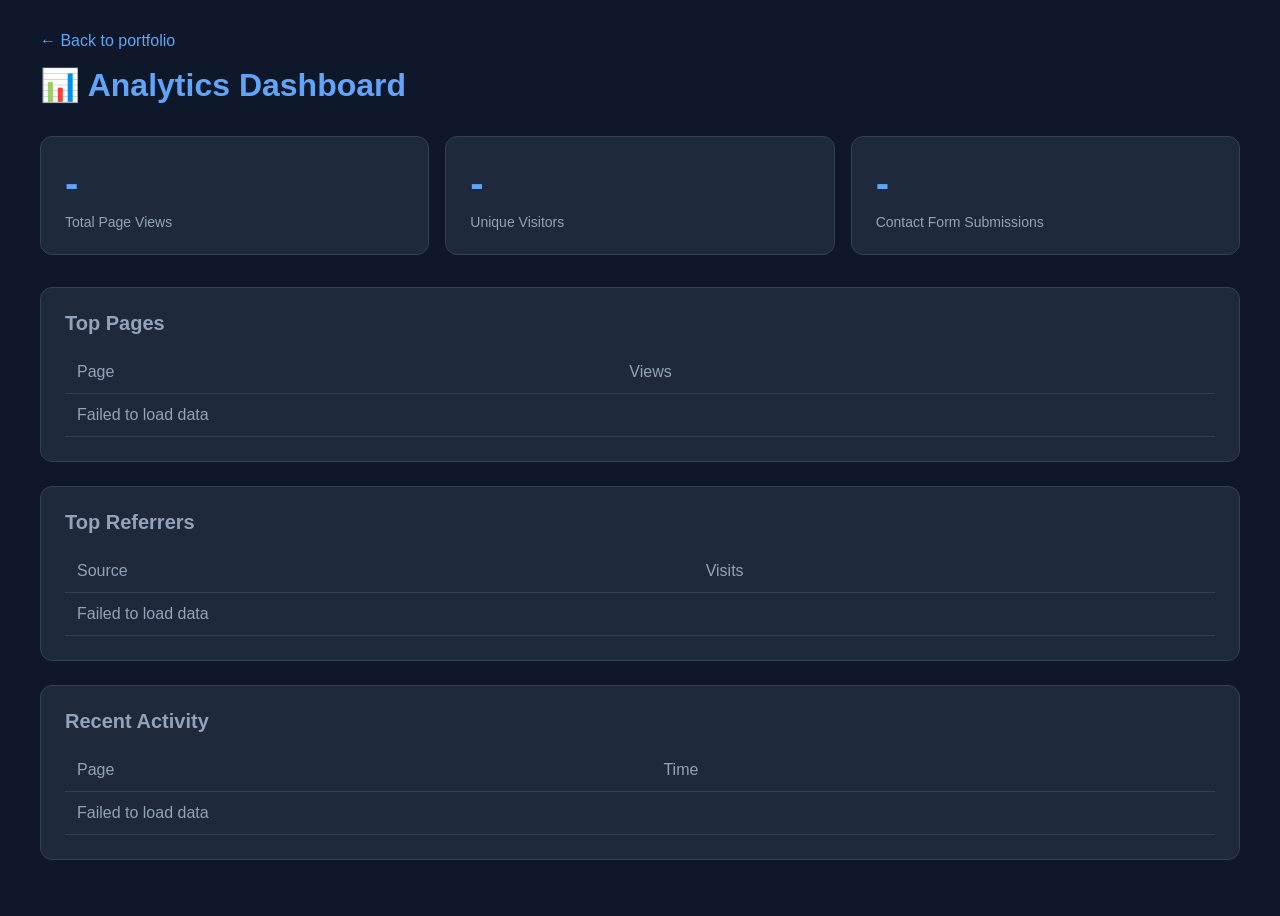
==== analytics.html @ c3cd2def "Add self-hosted analytics with dashboard" ====
<!DOCTYPE html>
<html lang="en">
<head>
    <meta charset="UTF-8">
    <meta name="viewport" content="width=device-width, initial-scale=1.0">
    <title>Analytics Dashboard - Trevor Steinke</title>
    <style>
        * { margin: 0; padding: 0; box-sizing: border-box; }
        body {
            font-family: -apple-system, BlinkMacSystemFont, 'Segoe UI', Roboto, sans-serif;
            background: #0f172a;
            color: #f1f5f9;
            min-height: 100vh;
            padding: 2rem;
        }
        .container { max-width: 1200px; margin: 0 auto; }
        h1 { margin-bottom: 2rem; color: #60a5fa; }
        .stats-grid {
            display: grid;
            grid-template-columns: repeat(auto-fit, minmax(200px, 1fr));
            gap: 1rem;
            margin-bottom: 2rem;
        }
        .stat-card {
            background: #1e293b;
            border-radius: 12px;
            padding: 1.5rem;
            border: 1px solid #334155;
        }
        .stat-number {
            font-size: 2.5rem;
            font-weight: 700;
            color: #60a5fa;
        }
        .stat-label {
            color: #94a3b8;
            font-size: 0.875rem;
            margin-top: 0.5rem;
        }
        .section {
            background: #1e293b;
            border-radius: 12px;
            padding: 1.5rem;
            margin-bottom: 1.5rem;
            border: 1px solid #334155;
        }
        .section h2 {
            font-size: 1.25rem;
            margin-bottom: 1rem;
            color: #94a3b8;
        }
        table {
            width: 100%;
            border-collapse: collapse;
        }
        th, td {
            padding: 0.75rem;
            text-align: left;
            border-bottom: 1px solid #334155;
        }
        th { color: #94a3b8; font-weight: 500; }
        td { color: #f1f5f9; }
        .loading { color: #94a3b8; }
        a { color: #60a5fa; text-decoration: none; }
        a:hover { text-decoration: underline; }
        .back-link { display: inline-block; margin-bottom: 1rem; }
    </style>
</head>
<body>
    <div class="container">
        <a href="/" class="back-link">← Back to portfolio</a>
        <h1>📊 Analytics Dashboard</h1>
        
        <div class="stats-grid">
            <div class="stat-card">
                <div class="stat-number" id="totalViews">-</div>
                <div class="stat-label">Total Page Views</div>
            </div>
            <div class="stat-card">
                <div class="stat-number" id="uniqueVisitors">-</div>
                <div class="stat-label">Unique Visitors</div>
            </div>
            <div class="stat-card">
                <div class="stat-number" id="totalContacts">-</div>
                <div class="stat-label">Contact Form Submissions</div>
            </div>
        </div>

        <div class="section">
            <h2>Top Pages</h2>
            <table>
                <thead>
                    <tr><th>Page</th><th>Views</th></tr>
                </thead>
                <tbody id="topPages">
                    <tr><td colspan="2" class="loading">Loading...</td></tr>
                </tbody>
            </table>
        </div>

        <div class="section">
            <h2>Top Referrers</h2>
            <table>
                <thead>
                    <tr><th>Source</th><th>Visits</th></tr>
                </thead>
                <tbody id="topReferrers">
                    <tr><td colspan="2" class="loading">Loading...</td></tr>
                </tbody>
            </table>
        </div>

        <div class="section">
            <h2>Recent Activity</h2>
            <table>
                <thead>
                    <tr><th>Page</th><th>Time</th></tr>
                </thead>
                <tbody id="recentActivity">
                    <tr><td colspan="2" class="loading">Loading...</td></tr>
                </tbody>
            </table>
        </div>
    </div>

    <script>
        const API_URL = 'https://api.trevorsteinke.com:8443/api/analytics/stats';

        async function loadStats() {
            try {
                const res = await fetch(API_URL);
                const data = await res.json();

                document.getElementById('totalViews').textContent = data.totalViews.toLocaleString();
                document.getElementById('uniqueVisitors').textContent = data.uniqueVisitors.toLocaleString();
                document.getElementById('totalContacts').textContent = data.totalContacts.toLocaleString();

                // Top Pages
                const topPagesEl = document.getElementById('topPages');
                if (data.topPages.length === 0) {
                    topPagesEl.innerHTML = '<tr><td colspan="2">No data yet</td></tr>';
                } else {
                    topPagesEl.innerHTML = data.topPages.map(p => 
                        `<tr><td>${p.path}</td><td>${p.views}</td></tr>`
                    ).join('');
                }

                // Top Referrers
                const referrersEl = document.getElementById('topReferrers');
                if (data.topReferrers.length === 0) {
                    referrersEl.innerHTML = '<tr><td colspan="2">No data yet</td></tr>';
                } else {
                    referrersEl.innerHTML = data.topReferrers.map(r => {
                        const ref = r.referrer || 'Direct';
                        const display = ref.length > 50 ? ref.substring(0, 50) + '...' : ref;
                        return `<tr><td>${display}</td><td>${r.count}</td></tr>`;
                    }).join('');
                }

                // Recent Activity
                const activityEl = document.getElementById('recentActivity');
                if (data.recentActivity.length === 0) {
                    activityEl.innerHTML = '<tr><td colspan="2">No data yet</td></tr>';
                } else {
                    activityEl.innerHTML = data.recentActivity.map(a => {
                        const time = new Date(a.created_at).toLocaleString();
                        return `<tr><td>${a.path}</td><td>${time}</td></tr>`;
                    }).join('');
                }
            } catch (err) {
                console.error('Failed to load stats:', err);
                document.querySelectorAll('.loading').forEach(el => {
                    el.textContent = 'Failed to load data';
                });
            }
        }

        loadStats();
    </script>
</body>
</html>
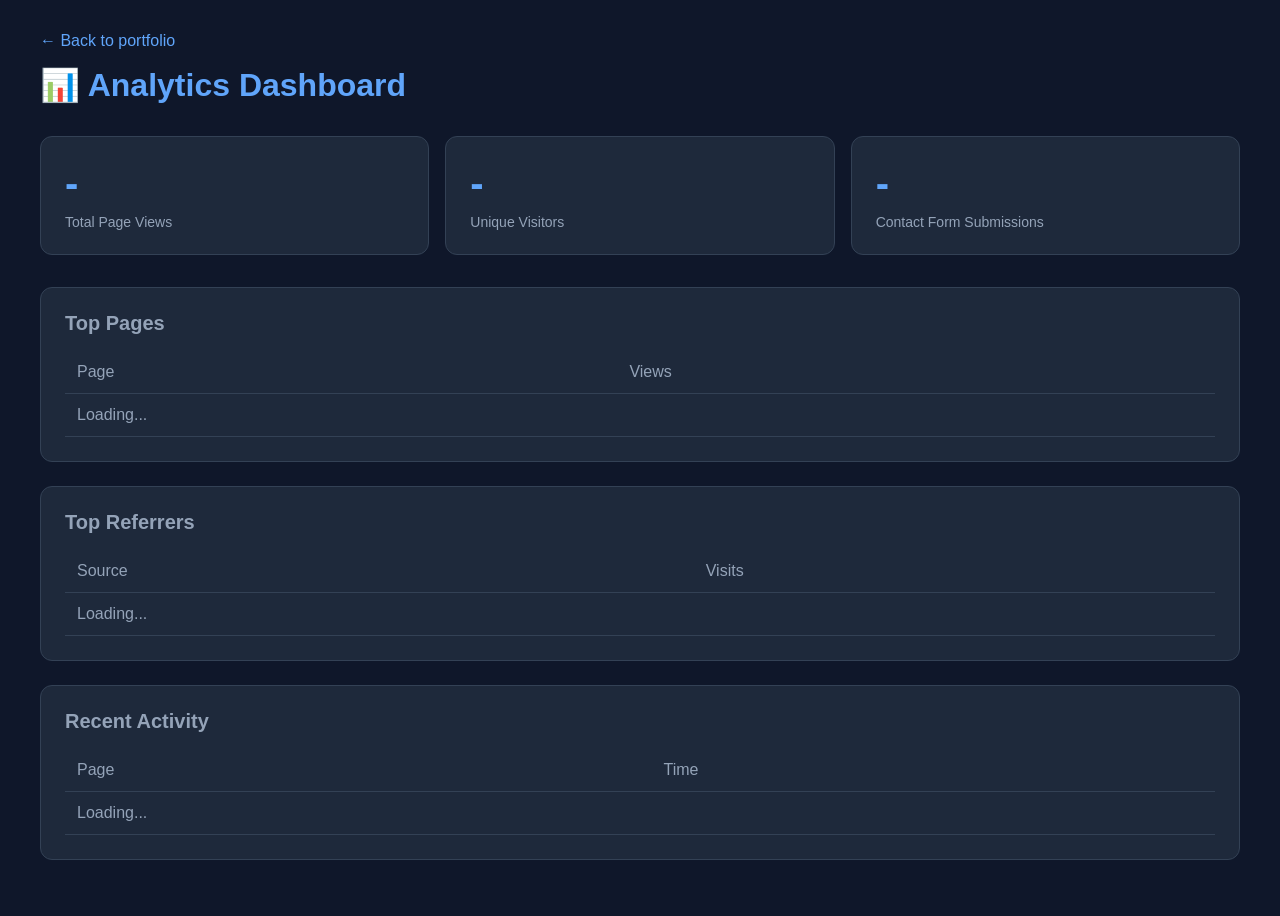
==== commit 7423f1e4: "Add password protection to analytics dashboard" ====
--- a/analytics.html
+++ b/analytics.html
@@ -128,45 +128,55 @@
 
         async function loadStats() {
             try {
-                const res = await fetch(API_URL);
+                // Get credentials from localStorage or prompt
+                let credentials = localStorage.getItem('analytics_credentials');
+                
+                if (!credentials) {
+                    const user = prompt('Username:');
+                    const pass = prompt('Password:');
+                    if (!user || !pass) {
+                        alert('Authentication required');
+                        return;
+                    }
+                    credentials = btoa(user + ':' + pass);
+                    localStorage.setItem('analytics_credentials', credentials);
+                }
+
+                const res = await fetch(API_URL, {
+                    headers: {
+                        'Authorization': 'Basic ' + credentials
+                    }
+                });
+                
+                if (res.status === 401) {
+                    localStorage.removeItem('analytics_credentials');
+                    const user = prompt('Username:');
+                    const pass = prompt('Password:');
+                    if (!user || !pass) {
+                        alert('Authentication required');
+                        return;
+                    }
+                    credentials = btoa(user + ':' + pass);
+                    localStorage.setItem('analytics_credentials', credentials);
+                    
+                    const retryRes = await fetch(API_URL, {
+                        headers: {
+                            'Authorization': 'Basic ' + credentials
+                        }
+                    });
+                    
+                    if (!retryRes.ok) {
+                        throw new Error('Invalid credentials');
+                    }
+                    
+                    const data = await retryRes.json();
+                    renderStats(data);
+                    return;
+                }
+                
                 const data = await res.json();
-
-                document.getElementById('totalViews').textContent = data.totalViews.toLocaleString();
-                document.getElementById('uniqueVisitors').textContent = data.uniqueVisitors.toLocaleString();
-                document.getElementById('totalContacts').textContent = data.totalContacts.toLocaleString();
-
-                // Top Pages
-                const topPagesEl = document.getElementById('topPages');
-                if (data.topPages.length === 0) {
-                    topPagesEl.innerHTML = '<tr><td colspan="2">No data yet</td></tr>';
-                } else {
-                    topPagesEl.innerHTML = data.topPages.map(p => 
-                        `<tr><td>${p.path}</td><td>${p.views}</td></tr>`
-                    ).join('');
-                }
-
-                // Top Referrers
-                const referrersEl = document.getElementById('topReferrers');
-                if (data.topReferrers.length === 0) {
-                    referrersEl.innerHTML = '<tr><td colspan="2">No data yet</td></tr>';
-                } else {
-                    referrersEl.innerHTML = data.topReferrers.map(r => {
-                        const ref = r.referrer || 'Direct';
-                        const display = ref.length > 50 ? ref.substring(0, 50) + '...' : ref;
-                        return `<tr><td>${display}</td><td>${r.count}</td></tr>`;
-                    }).join('');
-                }
-
-                // Recent Activity
-                const activityEl = document.getElementById('recentActivity');
-                if (data.recentActivity.length === 0) {
-                    activityEl.innerHTML = '<tr><td colspan="2">No data yet</td></tr>';
-                } else {
-                    activityEl.innerHTML = data.recentActivity.map(a => {
-                        const time = new Date(a.created_at).toLocaleString();
-                        return `<tr><td>${a.path}</td><td>${time}</td></tr>`;
-                    }).join('');
-                }
+                renderStats(data);
+
             } catch (err) {
                 console.error('Failed to load stats:', err);
                 document.querySelectorAll('.loading').forEach(el => {
@@ -175,6 +185,45 @@
             }
         }
 
+        function renderStats(data) {
+            document.getElementById('totalViews').textContent = data.totalViews.toLocaleString();
+            document.getElementById('uniqueVisitors').textContent = data.uniqueVisitors.toLocaleString();
+            document.getElementById('totalContacts').textContent = data.totalContacts.toLocaleString();
+
+            // Top Pages
+            const topPagesEl = document.getElementById('topPages');
+            if (data.topPages.length === 0) {
+                topPagesEl.innerHTML = '<tr><td colspan="2">No data yet</td></tr>';
+            } else {
+                topPagesEl.innerHTML = data.topPages.map(p => 
+                    `<tr><td>${p.path}</td><td>${p.views}</td></tr>`
+                ).join('');
+            }
+
+            // Top Referrers
+            const referrersEl = document.getElementById('topReferrers');
+            if (data.topReferrers.length === 0) {
+                referrersEl.innerHTML = '<tr><td colspan="2">No data yet</td></tr>';
+            } else {
+                referrersEl.innerHTML = data.topReferrers.map(r => {
+                    const ref = r.referrer || 'Direct';
+                    const display = ref.length > 50 ? ref.substring(0, 50) + '...' : ref;
+                    return `<tr><td>${display}</td><td>${r.count}</td></tr>`;
+                }).join('');
+            }
+
+            // Recent Activity
+            const activityEl = document.getElementById('recentActivity');
+            if (data.recentActivity.length === 0) {
+                activityEl.innerHTML = '<tr><td colspan="2">No data yet</td></tr>';
+            } else {
+                activityEl.innerHTML = data.recentActivity.map(a => {
+                    const time = new Date(a.created_at).toLocaleString();
+                    return `<tr><td>${a.path}</td><td>${time}</td></tr>`;
+                }).join('');
+            }
+        }
+
         loadStats();
     </script>
 </body>
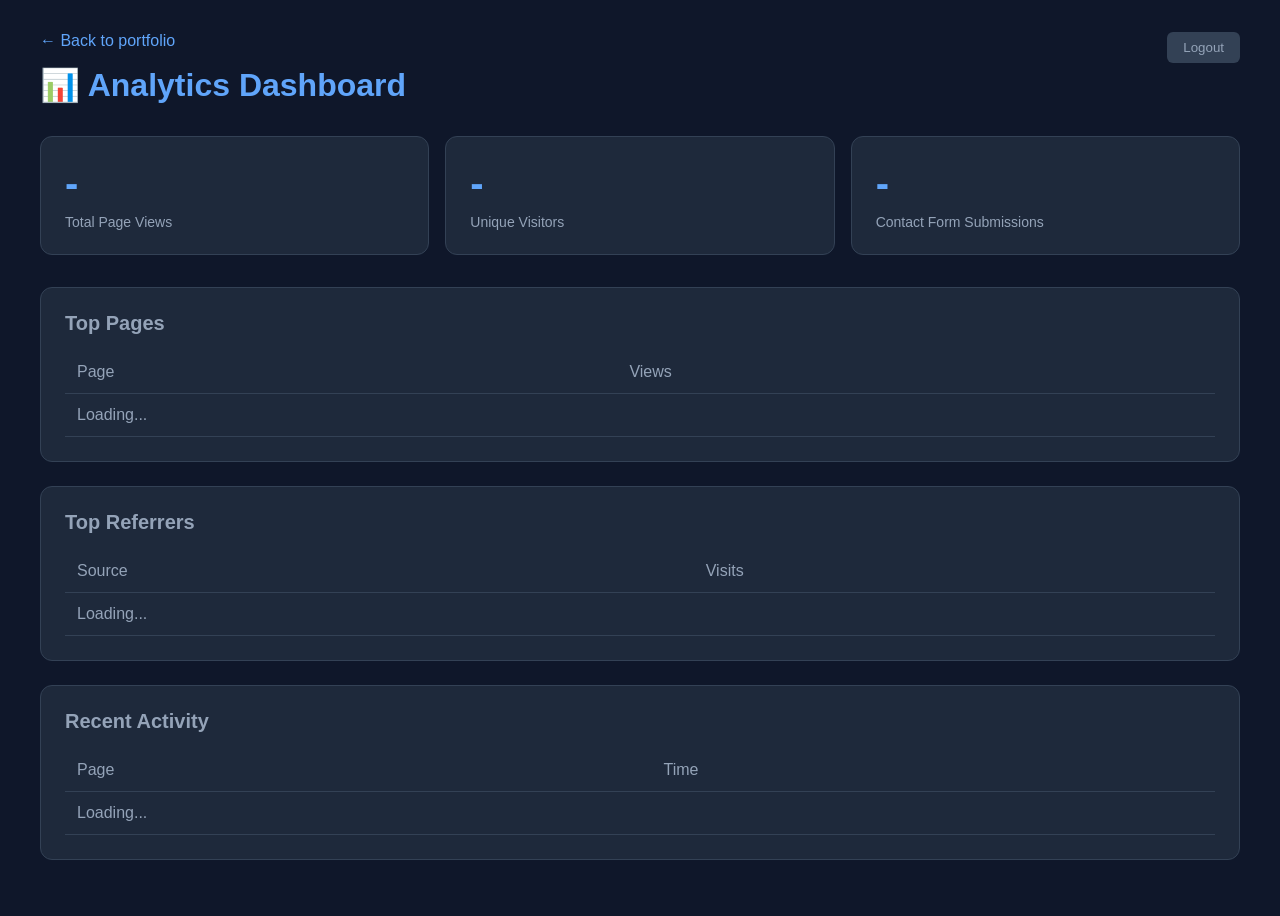
==== commit 6513f286: "Fix analytics dashboard - add Authorization header to CORS and improve error handling" ====
--- a/analytics.html
+++ b/analytics.html
@@ -69,6 +69,7 @@
 <body>
     <div class="container">
         <a href="/" class="back-link">← Back to portfolio</a>
+        <button onclick="logout()" style="float:right;background:#334155;border:none;color:#94a3b8;padding:0.5rem 1rem;border-radius:6px;cursor:pointer;">Logout</button>
         <h1>📊 Analytics Dashboard</h1>
         
         <div class="stats-grid">
@@ -180,9 +181,17 @@
             } catch (err) {
                 console.error('Failed to load stats:', err);
                 document.querySelectorAll('.loading').forEach(el => {
-                    el.textContent = 'Failed to load data';
+                    el.textContent = 'Failed to load data - check console for details';
                 });
-            }
+                document.getElementById('totalViews').textContent = 'Error';
+                document.getElementById('uniqueVisitors').textContent = 'Error';
+                document.getElementById('totalContacts').textContent = 'Error';
+            }
+        }
+
+        function logout() {
+            localStorage.removeItem('analytics_credentials');
+            location.reload();
         }
 
         function renderStats(data) {
